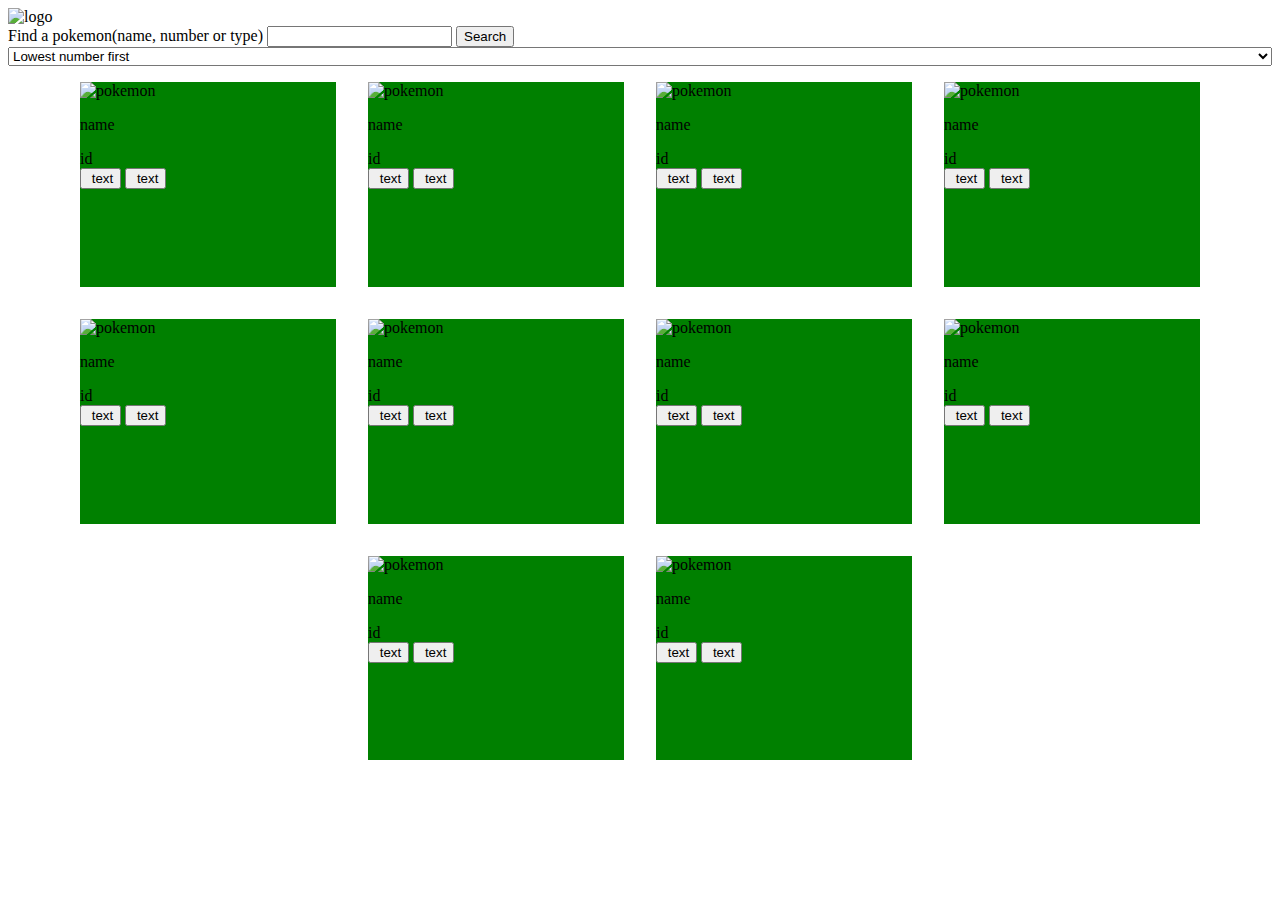
==== index.html @ 74a1622e "basic begining" ====
<!DOCTYPE html>
<html>
    <head>
        <meta charset="utf-8">
        <meta name="viewport" content="width=device-width">
        <link href="style.css" rel="stylesheet" type="text/css" />
        <title>aboba</title>
    </head>
    <body>
        <img src="huy" alt="logo">
        <search>
            <form action="./search/">
              <label for="pokemon">Find a pokemon(name, number or type)</label>
              <input type="search" id="pokemon" name="q"/>
              <button type="submit">Search</button>
            </form>
        </search>
        <select id="sort_type">
            <option value="Lowest number first">Lowest number first</option>
            <option value="Highest number first">Highest number first</option>
        </select>
        <div id="pokemon_cards"></div>
    </body>
    <template id="tag">
        <button>
            <img src="" alt="">
            text
        </button>
    </template>
    <template id="card">
        <div class="card" id="0">
            <img src="huy" alt="pokemon">
            <p>name</p>
            id
            <div class="tags"></div>
        </div>
    </template>
    <script src="script.js"></script>
</html>
---- style.css ----
body {
    display: flex;
    flex-direction: column;
    flex-wrap: wrap;
    justify-content: center;
}

.card {
    height: 16vw;
    width: 20vw;
    background-color: green;
    margin: 1em;
}

#pokemon_cards {
    display: flex;
    flex-direction: row;
    flex-wrap: wrap;
    justify-content: center;
}
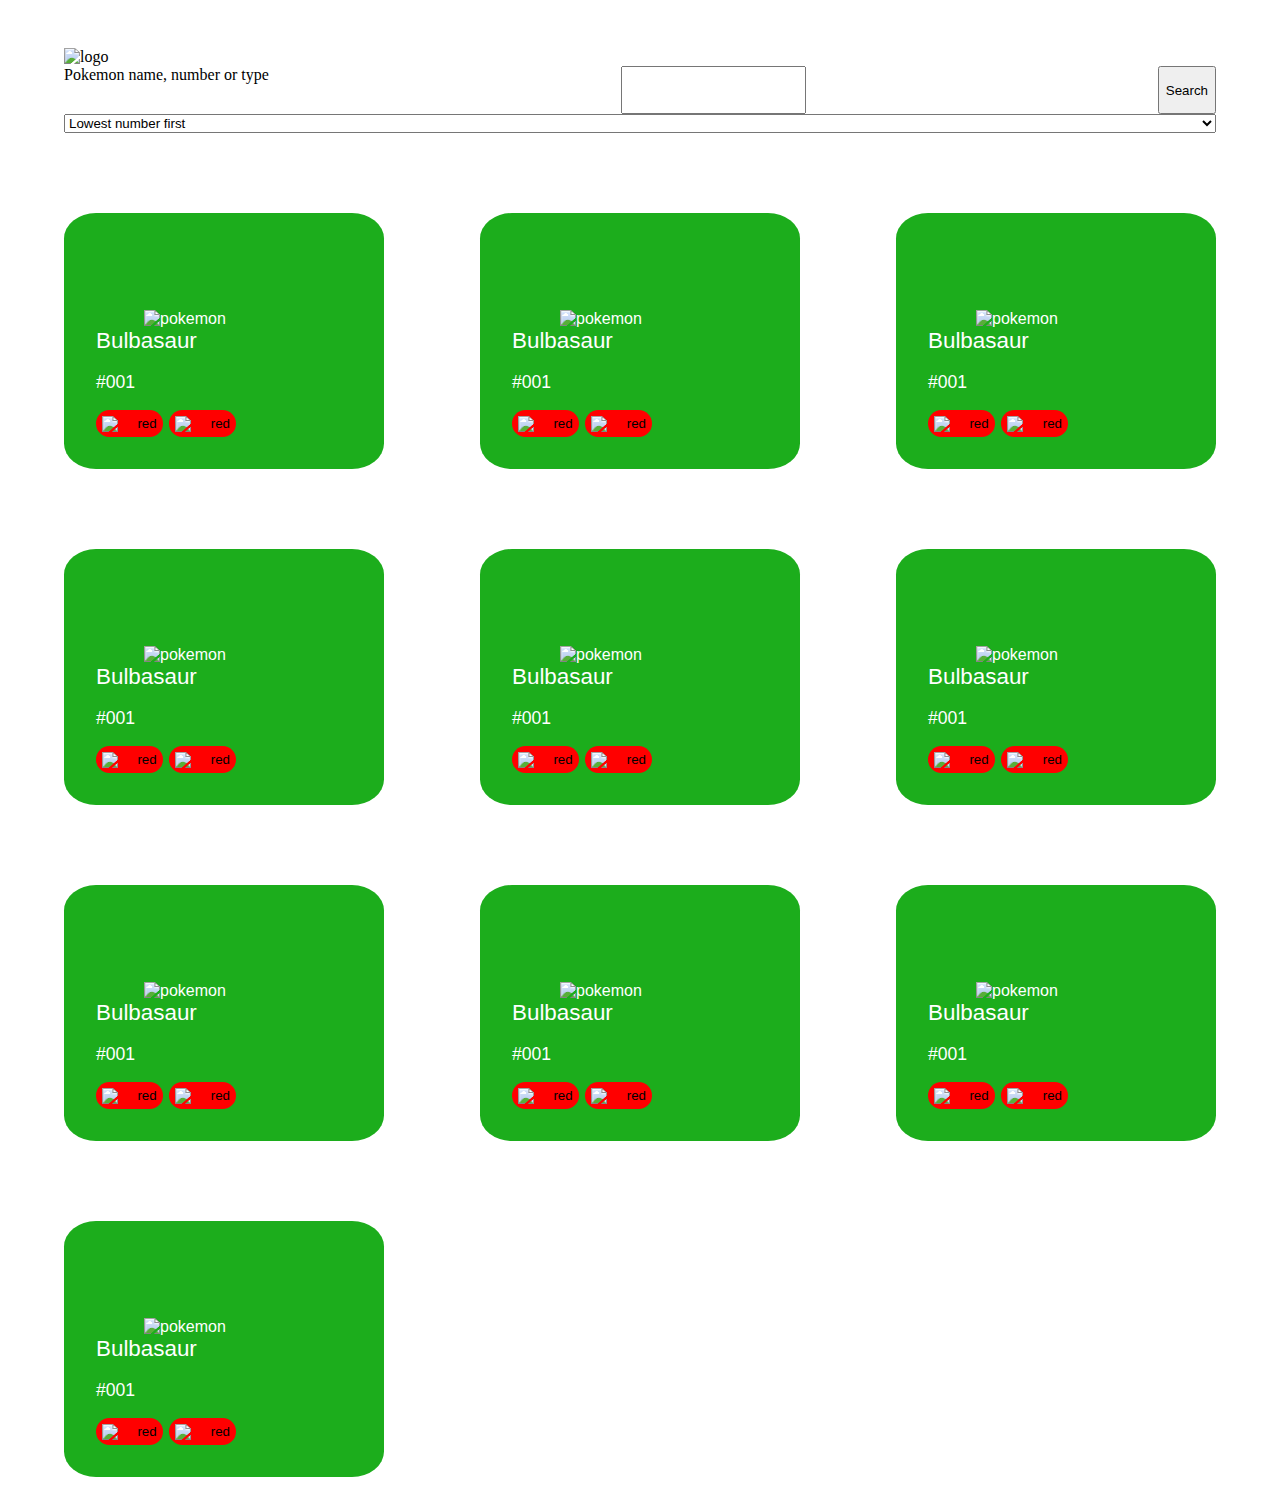
==== commit 92d406a8: "decor?" ====
--- a/index.html
+++ b/index.html
@@ -7,32 +7,36 @@
         <title>aboba</title>
     </head>
     <body>
-        <img src="huy" alt="logo">
-        <search>
-            <form action="./search/">
-              <label for="pokemon">Find a pokemon(name, number or type)</label>
-              <input type="search" id="pokemon" name="q"/>
-              <button type="submit">Search</button>
-            </form>
-        </search>
-        <select id="sort_type">
-            <option value="Lowest number first">Lowest number first</option>
-            <option value="Highest number first">Highest number first</option>
-        </select>
-        <div id="pokemon_cards"></div>
+        <footer>
+            <img src="huy" alt="logo">
+            <search>
+                <form class="search" action="">
+                    <label for="pokemon">Pokemon name, number or type</label>
+                    <input type="search" id="pokemon" name="q"/>
+                    <button type="submit">Search</button>
+                </form>
+            </search>
+            <select id="sort_type">
+                <option value="Lowest number first">Lowest number first</option>
+                <option value="Highest number first">Highest number first</option>
+            </select>
+        </footer>
+        <main id="pokemon_cards"></main>
     </body>
     <template id="tag">
         <button>
-            <img src="" alt="">
-            text
+            <img src="" alt=" ">
+            red
         </button>
     </template>
     <template id="card">
         <div class="card" id="0">
-            <img src="huy" alt="pokemon">
-            <p>name</p>
-            id
-            <div class="tags"></div>
+            <div class="pokemon"><img src="https://www.pokemon.com/static-assets/content-assets/cms2/img/pokedex/full/001.png" alt="pokemon"></div>
+            <div class="description">
+                <p class="name">Bulbasaur</p>
+                <p class="id">#001</p>
+                <div class="tags"></div>
+            </div>
         </div>
     </template>
     <script src="script.js"></script>
--- a/style.css
+++ b/style.css
@@ -3,18 +3,85 @@
     flex-direction: column;
     flex-wrap: wrap;
     justify-content: center;
+    padding: 0;
+    margin: 0;
 }
 
-.card {
-    height: 16vw;
-    width: 20vw;
-    background-color: green;
-    margin: 1em;
+footer {
+    display: flex;
+    flex-direction: column;
+    flex-wrap: wrap;
+    justify-content: center;
+    padding: 3em 4em 1em 4em;
+}
+
+search form {
+    display: flex;
+    flex-direction: row;
+    justify-content: space-between;
+    height: 3em;
+}
+
+main {
+    padding: 0em 4em 1em 4em;
 }
 
 #pokemon_cards {
     display: flex;
     flex-direction: row;
     flex-wrap: wrap;
-    justify-content: center;
+    justify-content: space-between;
+}
+
+.card {
+    display: flex;
+    flex-direction: column;
+    align-items: center; 
+    justify-content: flex-end;
+    
+    height: 12em;
+    width: 16em;
+    background-color: rgb(28, 173, 28);
+    margin: 4em 0em 1em 0em;
+    padding: 2em;
+    border-radius: 10%;
+    color: white;
+    font-family: sans-serif;
+    .pokemon {
+        display: flex;
+        justify-content: center;
+    };
+}
+
+.description {
+    display: flex;
+    flex-direction: column;
+    align-items: flex-start; 
+    width: 16em;
+    .name {
+        font-size: 1.4em;
+        margin: 0;
+    }
+    .id {
+        font-size: 1.1em;
+    }
+    .tags {
+        display: flex;
+        align-items: flex-start;
+        button {
+            display: flex;
+            flex-direction: row;
+            align-items: center;
+            margin-right: 0.5em;
+            width: 5em;
+            height: 2em;
+            border-radius: 1em;
+            border: 0;
+            background-color: red;
+        }
+    }
+}
+
+img {
+    width: 10em;
 }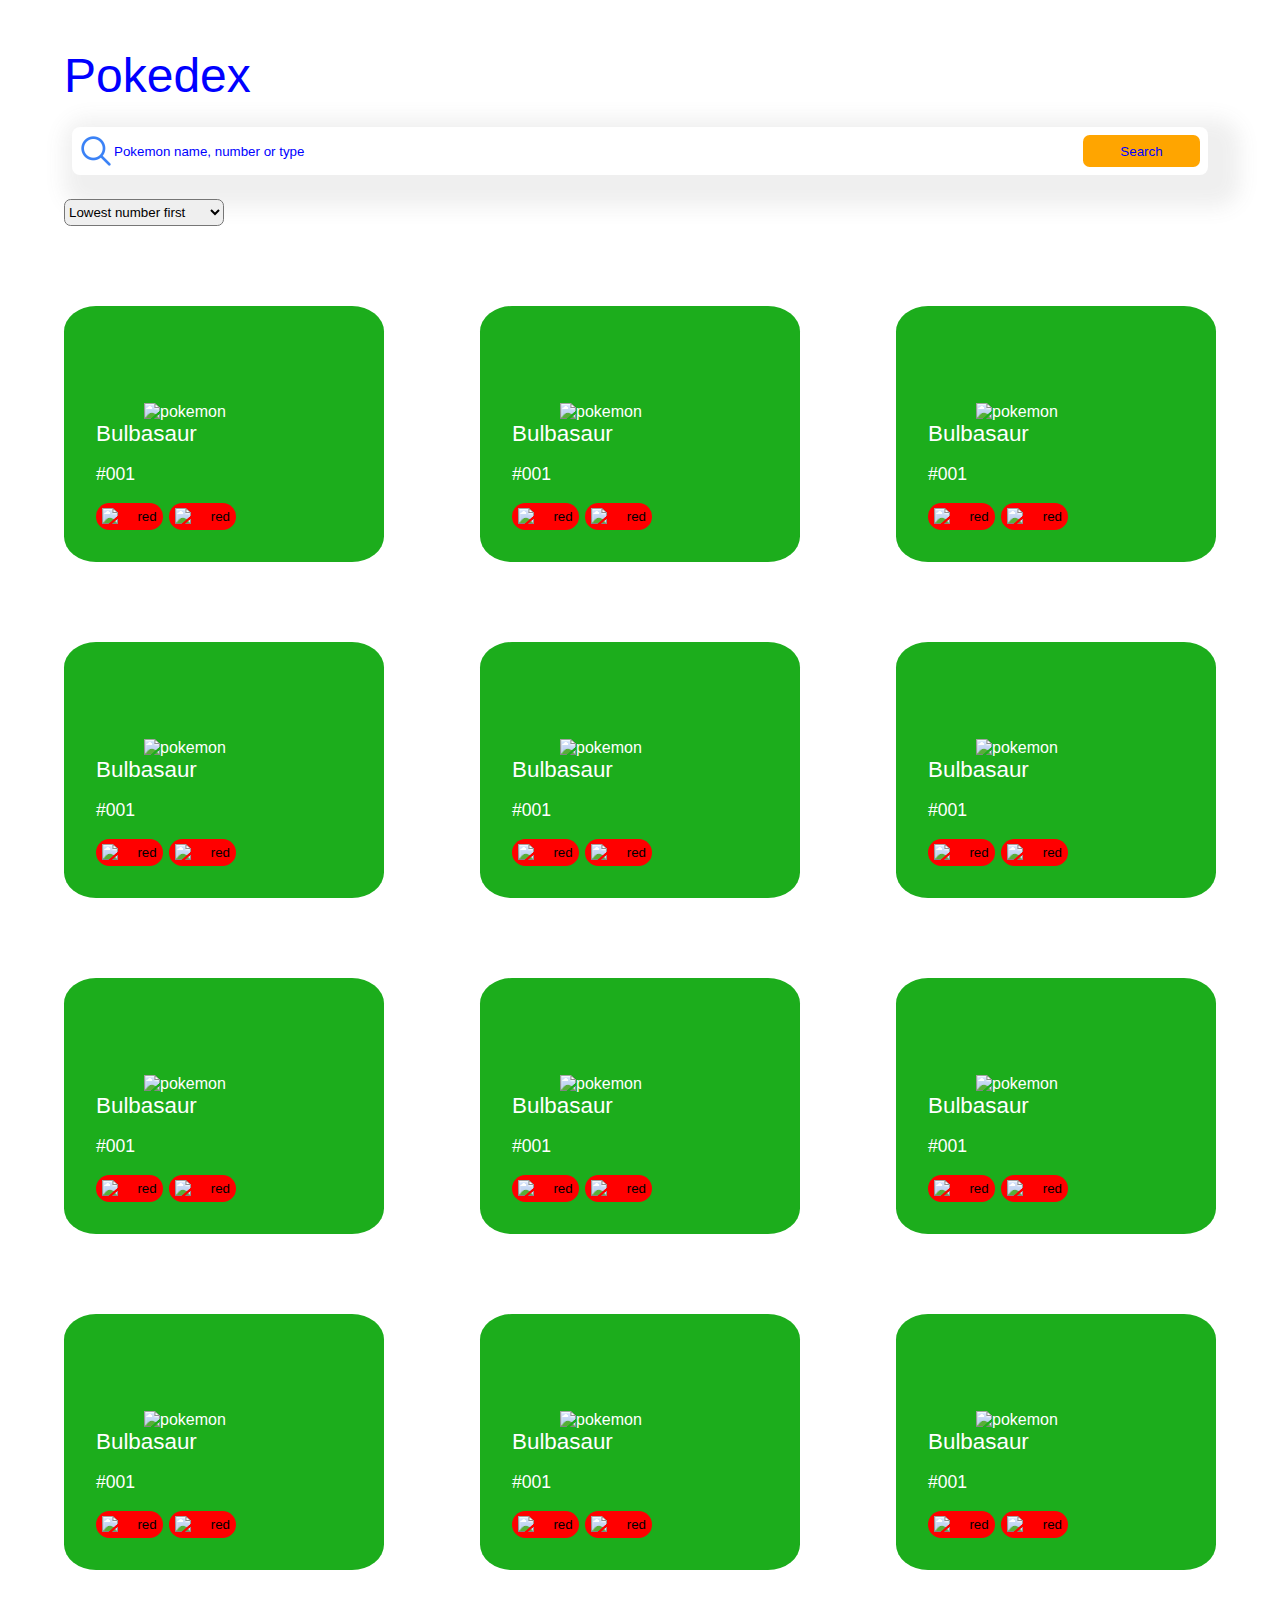
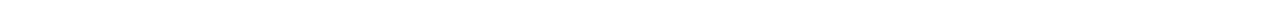
==== commit 4c66298f: "footer corrected" ====
--- a/index.html
+++ b/index.html
@@ -8,14 +8,15 @@
     </head>
     <body>
         <footer>
-            <img src="huy" alt="logo">
-            <search>
-                <form class="search" action="">
-                    <label for="pokemon">Pokemon name, number or type</label>
-                    <input type="search" id="pokemon" name="q"/>
-                    <button type="submit">Search</button>
-                </form>
-            </search>
+            <p>Pokedex</p>
+            <form>
+                <div>
+                    <img src="images/blue_search_icon.png" alt="search">
+                    <input type="search" id="uname" name="search"
+                        placeholder="Pokemon name, number or type"/>
+                    <button>Search</button>
+                </div>
+              </form>
             <select id="sort_type">
                 <option value="Lowest number first">Lowest number first</option>
                 <option value="Highest number first">Highest number first</option>
--- a/style.css
+++ b/style.css
@@ -13,13 +13,81 @@
     flex-wrap: wrap;
     justify-content: center;
     padding: 3em 4em 1em 4em;
+    p {
+        font-size: 3em;
+        margin: 0;
+        color: blue;
+        font-family:Arial, Helvetica, sans-serif;
+    }
+    form {
+        margin: 1em 0em 1em 0em;
+        div {
+            display: flex;
+            flex-direction: row;
+            justify-content: space-between;
+            margin: 0.5em;
+            padding: 0.5em;
+            border-radius: 0.5em;
+            box-shadow: 12px 12px 20px 20px rgba(100, 100, 100, 0.1);
+            img {
+                max-width: 2em;
+                background-color: white;
+            }
+            input {
+                display: block;
+                border: 0;
+                width: 100%;
+            }
+            input:focus {
+                border: none;
+                outline: none;
+            }
+            input::placeholder {
+                color: blue;
+            }
+            button {
+                width: 10em;
+                border: 0;
+                border-radius: 0.5em;
+                background-color: orange;
+                color: blue;
+                font-family: sans-serif;
+            }
+        }
+    }
+    select {
+        max-width: 12em;
+        height: 2em;
+        border-radius: 0.5em;
+    }
 }
 
-search form {
+search {
     display: flex;
-    flex-direction: row;
-    justify-content: space-between;
-    height: 3em;
+    align-items: center;
+    background-color: white;
+    box-shadow: 12px 12px 20px 20px rgba(100, 100, 100, 0.1);
+    margin: 0.5em;
+    padding: 0.5em;
+    border-radius: 0.5em;
+    height: 2em;
+    form {
+        display: flex;
+        flex-direction: row;
+        input {
+            background-color: rgba(100, 100, 100, 0);
+            border: 0;
+            margin: -0.5em;
+            margin-left: -20em;
+            border-radius: 0.5em;
+            height: 3em;
+        }
+        label {
+            display: flex;
+            flex-direction: row;
+            width: 20em;
+        }
+    }
 }
 
 main {
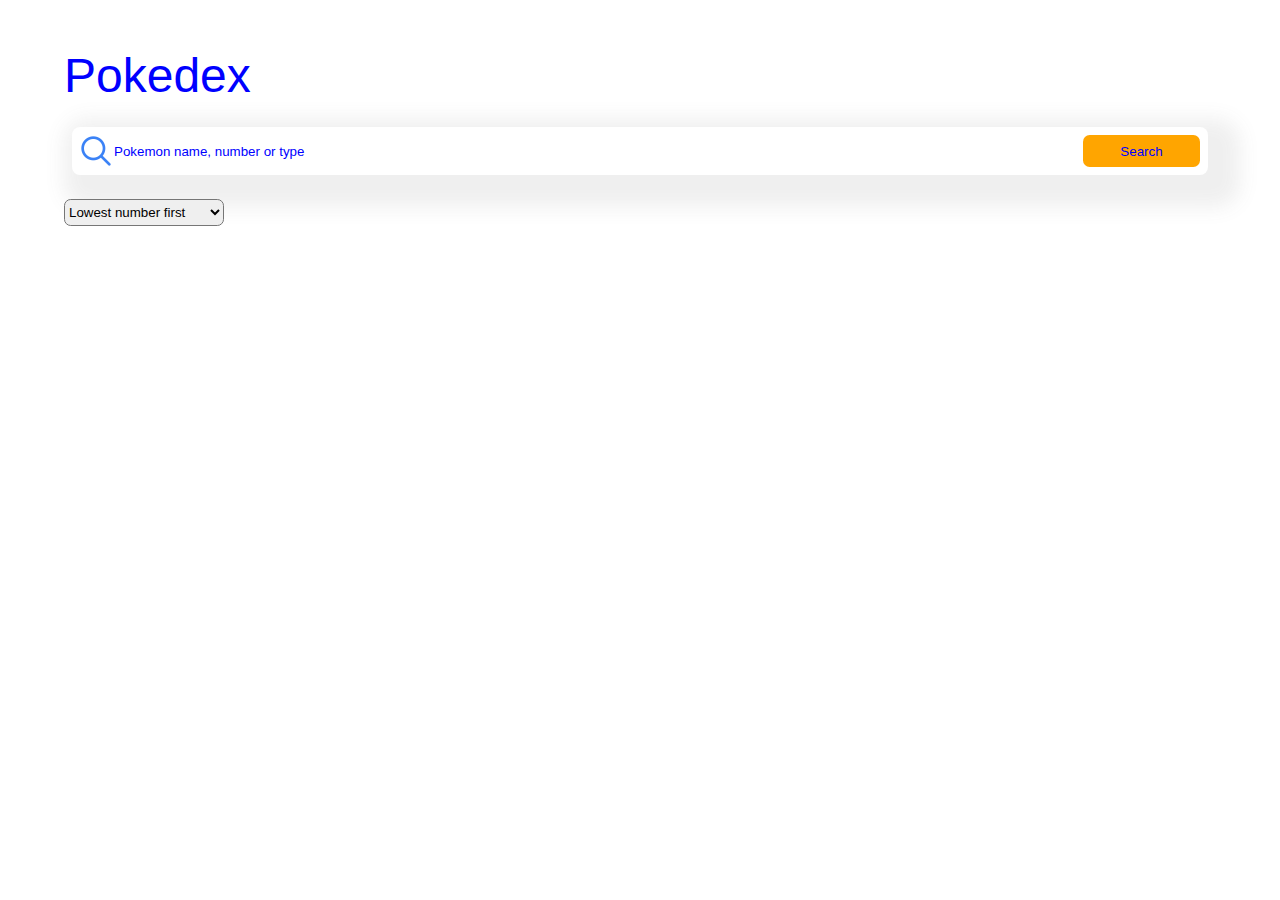
==== commit e1c4ef5d: "fucking fetch" ====
--- a/index.html
+++ b/index.html
@@ -32,10 +32,10 @@
     </template>
     <template id="card">
         <div class="card" id="0">
-            <div class="pokemon"><img src="https://www.pokemon.com/static-assets/content-assets/cms2/img/pokedex/full/001.png" alt="pokemon"></div>
+            <div class="pokemon"><img src="" alt="pokemon"></div>
             <div class="description">
-                <p class="name">Bulbasaur</p>
-                <p class="id">#001</p>
+                <p class="name"></p>
+                <p class="id"></p>
                 <div class="tags"></div>
             </div>
         </div>
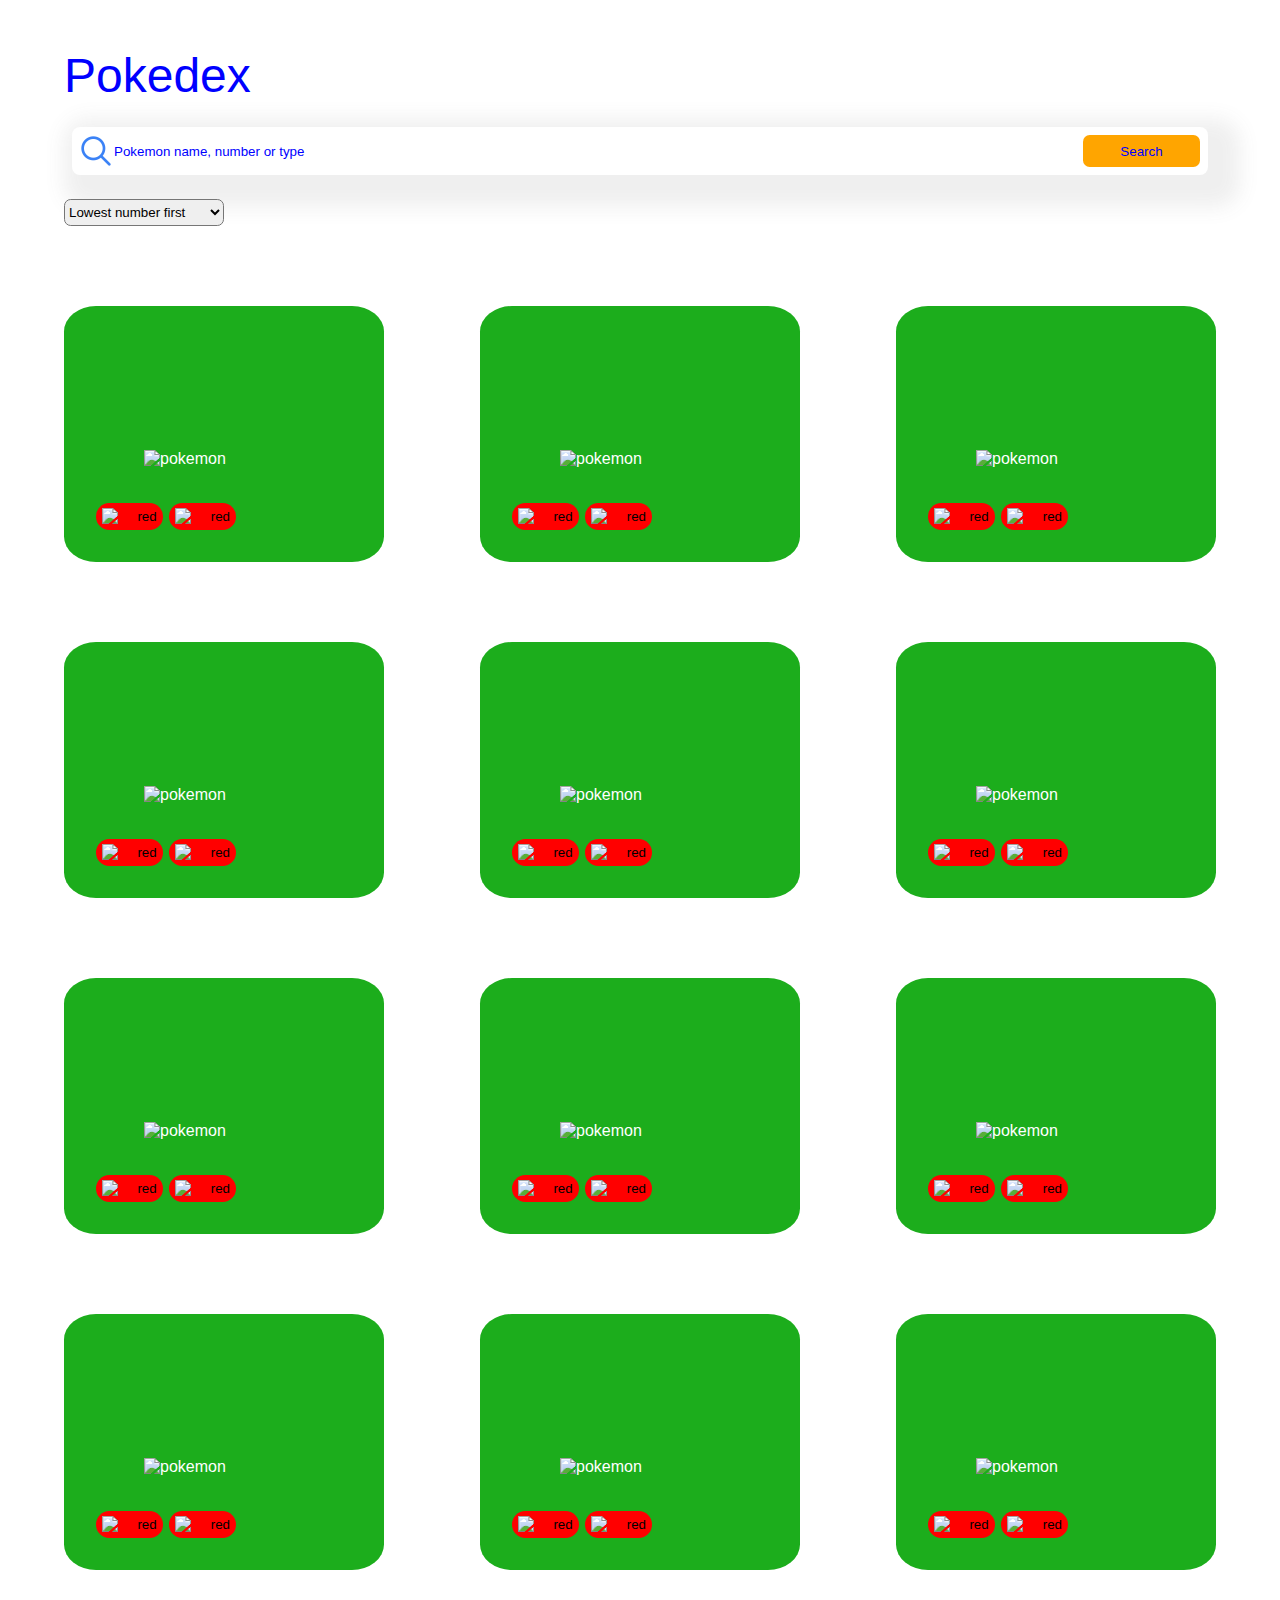
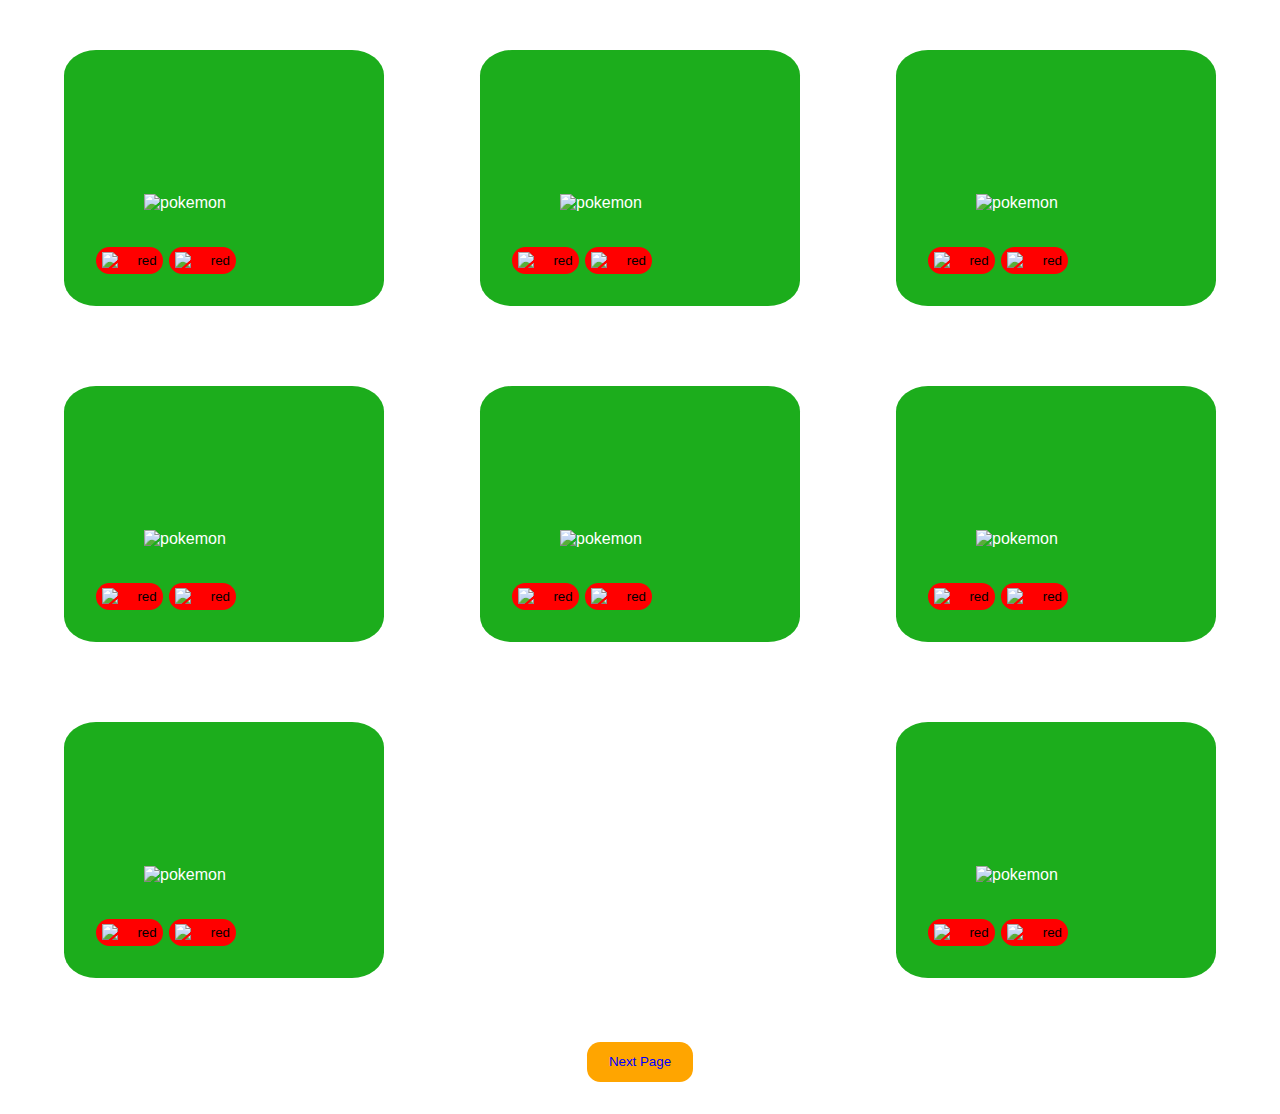
==== commit dcc010f7: "href button" ====
--- a/index.html
+++ b/index.html
@@ -7,7 +7,7 @@
         <title>aboba</title>
     </head>
     <body>
-        <footer>
+        <header>
             <p>Pokedex</p>
             <form>
                 <div>
@@ -21,8 +21,11 @@
                 <option value="Lowest number first">Lowest number first</option>
                 <option value="Highest number first">Highest number first</option>
             </select>
+        </header>
+        <main id="pokemon_cards"></main>
+        <footer>
+            <button onclick="next_page()">Next Page</button>
         </footer>
-        <main id="pokemon_cards"></main>
     </body>
     <template id="tag">
         <button>
--- a/style.css
+++ b/style.css
@@ -7,7 +7,7 @@
     margin: 0;
 }
 
-footer {
+header {
     display: flex;
     flex-direction: column;
     flex-wrap: wrap;
@@ -17,7 +17,7 @@
         font-size: 3em;
         margin: 0;
         color: blue;
-        font-family:Arial, Helvetica, sans-serif;
+        font-family: Arial, Helvetica, sans-serif;
     }
     form {
         margin: 1em 0em 1em 0em;
@@ -59,34 +59,6 @@
         max-width: 12em;
         height: 2em;
         border-radius: 0.5em;
-    }
-}
-
-search {
-    display: flex;
-    align-items: center;
-    background-color: white;
-    box-shadow: 12px 12px 20px 20px rgba(100, 100, 100, 0.1);
-    margin: 0.5em;
-    padding: 0.5em;
-    border-radius: 0.5em;
-    height: 2em;
-    form {
-        display: flex;
-        flex-direction: row;
-        input {
-            background-color: rgba(100, 100, 100, 0);
-            border: 0;
-            margin: -0.5em;
-            margin-left: -20em;
-            border-radius: 0.5em;
-            height: 3em;
-        }
-        label {
-            display: flex;
-            flex-direction: row;
-            width: 20em;
-        }
     }
 }
 
@@ -152,4 +124,30 @@
 
 img {
     width: 10em;
+}
+
+footer {
+    display: flex;
+    justify-content: center;
+    margin: 2em;
+    button {
+        height: 3em;
+        width: 8em;
+        border: 0;
+        border-radius: 1em;
+        background-color: orange;
+        color: blue;
+        font-family: sans-serif;
+    }
+}
+
+button {
+    transition-duration: 0.2s;
+}
+
+button:hover {
+    background-color: yellow;
+}
+button:active {
+    background-color: #f0f000;
 }